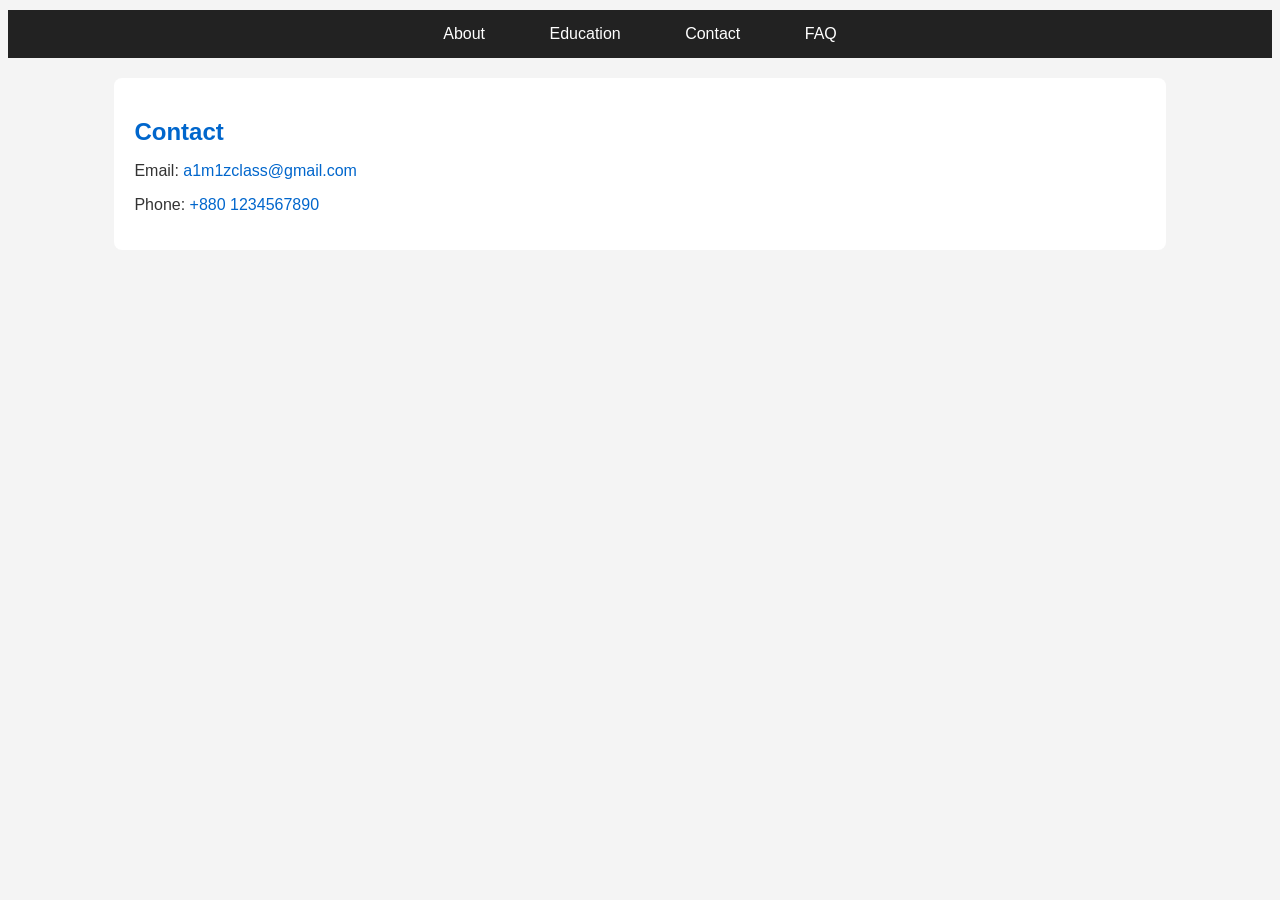
==== contact.html @ ecfa5607 "Add files via upload" ====
<!DOCTYPE html>
<html lang="en">
<head>
    <meta charset="UTF-8">
    <title>Title</title>
        <link rel="stylesheet" href="style.css">

</head>
<body>
<nav>
    <a href="index.html">About</a>
    <a href="education.html">Education</a>
    <a href="contact.html">Contact</a>
              <a href="faq.html">FAQ</a>

</nav>
<section id="contact">
    <h2>Contact</h2>
<p>
    Email:
    <a href="https://mail.google.com/mail/?view=cm&fs=1&to=a1m1zclass@gmail.com" target="_blank">
        a1m1zclass@gmail.com
    </a>
</p>
<p>
    Phone:
    <a href="tel:+8801234567890">+880 1234567890</a>
</p>
</section>

</body>
</html>
---- style.css ----
nav a{
    color:white;
    text-decoration:none;
    margin:0 10px;
    padding:8px 16px;
    border-radius:5px;
    transition:0.3s;
}

nav a:hover{
    background:#0066cc;
    color:white;
}

nav a:focus{
    background:#0066cc;
    color:white;
}
{
    margin:0;
    padding:0;
    box-sizing:border-box;
}

body{
    font-family:Arial,sans-serif;
    background:#f4f4f4;
    color:#333;
}

header{
    background:#222;
    color:white;
    text-align:center;
    padding:20px;
}

nav{
    margin-top:10px;
}

nav a{
    color:white;
    text-decoration:none;
    margin:0 10px;
}

section{
    background:white;
    width:80%;
    margin:20px auto;
    padding:20px;
    border-radius:8px;
}

h2{
    color:#0066cc;
    margin-bottom:10px;
}

ul{
    margin-left:20px;
}

footer{
    background:#222;
    color:white;
    text-align:center;
    padding:15px;
    margin-top:20px;
}
.profile-pic{
    width:180px;
    height:180px;
    border-radius:50%;
    object-fit:cover;
    display:block;
    margin:20px auto;
    border:4px solid #0066cc;
}

#home{
    text-align:center;
}
.center-image{
    display: block;
    margin: 20px auto;
    width: 200px;   /* Adjust as needed */
    height: auto;
}
.faq{
    width:80%;
    margin:30px auto;
}

.faq h2{
    text-align:center;
    margin-bottom:20px;
}

details{
    background:white;
    border:1px solid #ccc;
    border-radius:8px;
    margin:15px 0;
    padding:15px;
}

summary{
    font-size:18px;
    font-weight:bold;
    cursor:pointer;
}

summary:hover{
    color:#0066cc;
}

details p{
    margin-top:10px;
    line-height:1.6;
}
nav{
    background-color:#222;
    padding:15px;
    text-align:center;
}

nav a{
    color:white;
    text-decoration:none;
    margin:0 15px;
    padding:8px 15px;
}

nav a:hover{
    background:#0066cc;
    border-radius:5px;
}
a{
    color:#0066cc;
    text-decoration:none;
}

a:hover{
    text-decoration:underline;
}
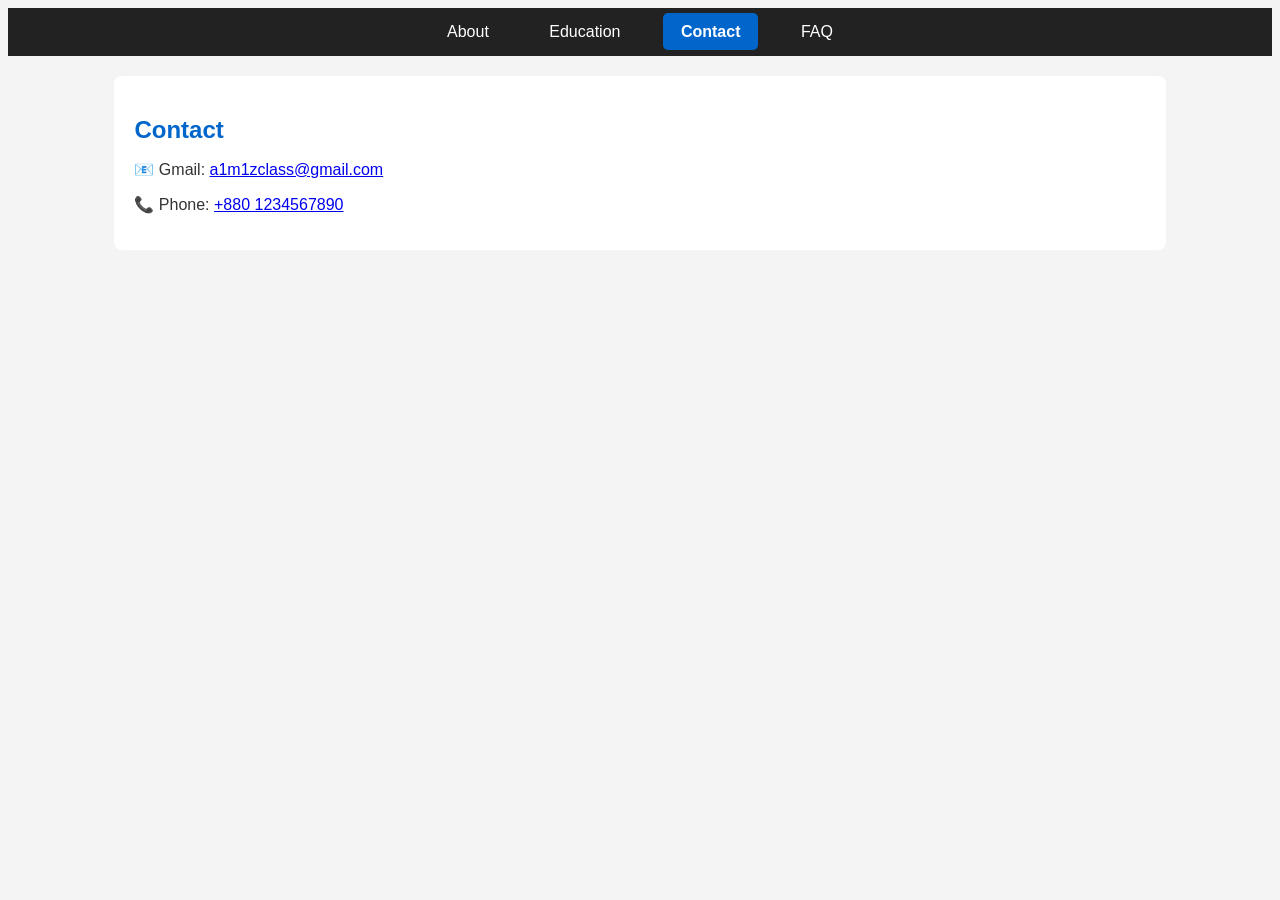
==== commit f5063403: "Update contact.html" ====
--- a/contact.html
+++ b/contact.html
@@ -2,7 +2,7 @@
 <html lang="en">
 <head>
     <meta charset="UTF-8">
-    <title>Title</title>
+    <title>Contact</title>
         <link rel="stylesheet" href="style.css">
 
 </head>
@@ -10,23 +10,24 @@
 <nav>
     <a href="index.html">About</a>
     <a href="education.html">Education</a>
-    <a href="contact.html">Contact</a>
+    <a href="contact.html" class = 'active'>Contact</a>
               <a href="faq.html">FAQ</a>
 
 </nav>
 <section id="contact">
     <h2>Contact</h2>
 <p>
-    Email:
+    📧 Gmail:
     <a href="https://mail.google.com/mail/?view=cm&fs=1&to=a1m1zclass@gmail.com" target="_blank">
         a1m1zclass@gmail.com
     </a>
 </p>
+
 <p>
-    Phone:
+    📞 Phone:
     <a href="tel:+8801234567890">+880 1234567890</a>
 </p>
 </section>
 
 </body>
-</html>+</html>
--- a/style.css
+++ b/style.css
@@ -1,26 +1,3 @@
-nav a{
-    color:white;
-    text-decoration:none;
-    margin:0 10px;
-    padding:8px 16px;
-    border-radius:5px;
-    transition:0.3s;
-}
-
-nav a:hover{
-    background:#0066cc;
-    color:white;
-}
-
-nav a:focus{
-    background:#0066cc;
-    color:white;
-}
-{
-    margin:0;
-    padding:0;
-    box-sizing:border-box;
-}
 
 body{
     font-family:Arial,sans-serif;
@@ -28,22 +5,7 @@
     color:#333;
 }
 
-header{
-    background:#222;
-    color:white;
-    text-align:center;
-    padding:20px;
-}
 
-nav{
-    margin-top:10px;
-}
-
-nav a{
-    color:white;
-    text-decoration:none;
-    margin:0 10px;
-}
 
 section{
     background:white;
@@ -129,19 +91,21 @@
 nav a{
     color:white;
     text-decoration:none;
-    margin:0 15px;
-    padding:8px 15px;
+    margin:0 10px;
+    padding:10px 18px;
+    border-radius:5px;
+    transition:0.3s;
 }
 
+
+nav a.active{
+    background:#0066cc;
+    font-weight:bold;
+        text-decoration:none;
+
+}
 nav a:hover{
     background:#0066cc;
     border-radius:5px;
-}
-a{
-    color:#0066cc;
     text-decoration:none;
 }
-
-a:hover{
-    text-decoration:underline;
-}
